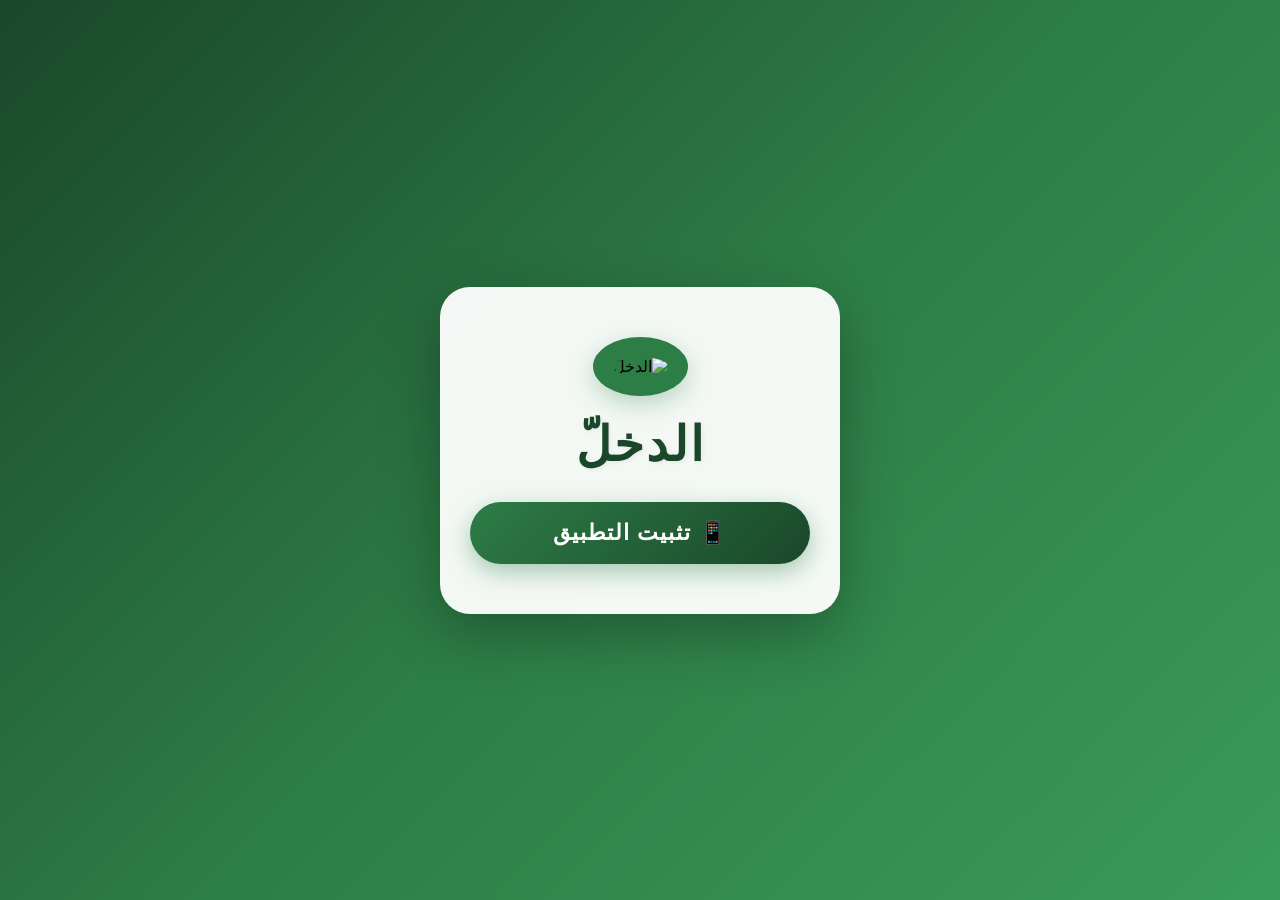
==== index.html @ 5f08a4e5 "bb" ====
<!DOCTYPE html>
<html lang="ar" dir="rtl">
<head>
    <meta charset="UTF-8">
    <meta name="viewport" content="width=device-width, initial-scale=1.0, user-scalable=no">
    <title>الدخلّ</title>
    <link rel="manifest" href="manifest.json">
    <link rel="stylesheet" href="style.css">
    <meta name="theme-color" content="#2D7D46">
</head>
<body>
    <div class="install-page">
        <div class="logo-container">
            <img src="logo.png" alt="الدخلّ" class="logo" id="logoImage">
            <h1 class="app-name">الدخلّ</h1>
            <button id="installBtn" class="install-btn">📱 تثبيت التطبيق</button>
        </div>
    </div>
    <script src="install.js"></script>
</body>
</html>
---- style.css ----
* {
    margin: 0;
    padding: 0;
    box-sizing: border-box;
    font-family: 'Segoe UI', Tahoma, Geneva, Verdana, sans-serif;
}

body {
    background: linear-gradient(135deg, #1a472a 0%, #2D7D46 50%, #3a9b5a 100%);
    min-height: 100vh;
    display: flex;
    justify-content: center;
    align-items: center;
    padding: 20px;
}

.install-page {
    width: 100%;
    max-width: 400px;
    text-align: center;
}

.logo-container {
    background: rgba(255, 255, 255, 0.95);
    border-radius: 30px;
    padding: 50px 30px;
    box-shadow: 0 20px 60px rgba(0, 0, 0, 0.3);
    backdrop-filter: blur(10px);
    animation: fadeInUp 0.8s ease-out;
}

@keyframes fadeInUp {
    from {
        opacity: 0;
        transform: translateY(30px);
    }
    to {
        opacity: 1;
        transform: translateY(0);
    }
}

.logo {
    width: 120px;
    height: 120px;
    border-radius: 50%;
    background: #2D7D46;
    padding: 20px;
    margin-bottom: 20px;
    box-shadow: 0 8px 25px rgba(45, 125, 70, 0.3);
}

.app-name {
    font-size: 48px;
    font-weight: 700;
    color: #1a472a;
    margin-bottom: 30px;
    letter-spacing: 2px;
    text-shadow: 2px 2px 4px rgba(0, 0, 0, 0.05);
}

.install-btn {
    background: linear-gradient(135deg, #2D7D46, #1a472a);
    color: white;
    border: none;
    padding: 18px 50px;
    font-size: 22px;
    font-weight: 600;
    border-radius: 50px;
    cursor: pointer;
    transition: all 0.3s ease;
    box-shadow: 0 8px 25px rgba(45, 125, 70, 0.4);
    width: 100%;
    letter-spacing: 1px;
}

.install-btn:hover {
    transform: translateY(-3px) scale(1.02);
    box-shadow: 0 12px 35px rgba(45, 125, 70, 0.5);
    background: linear-gradient(135deg, #3a9b5a, #2D7D46);
}

.install-btn:active {
    transform: scale(0.95);
}

@media (max-width: 480px) {
    .logo {
        width: 100px;
        height: 100px;
    }
    .app-name {
        font-size: 36px;
    }
    .install-btn {
        font-size: 18px;
        padding: 15px 30px;
    }
}
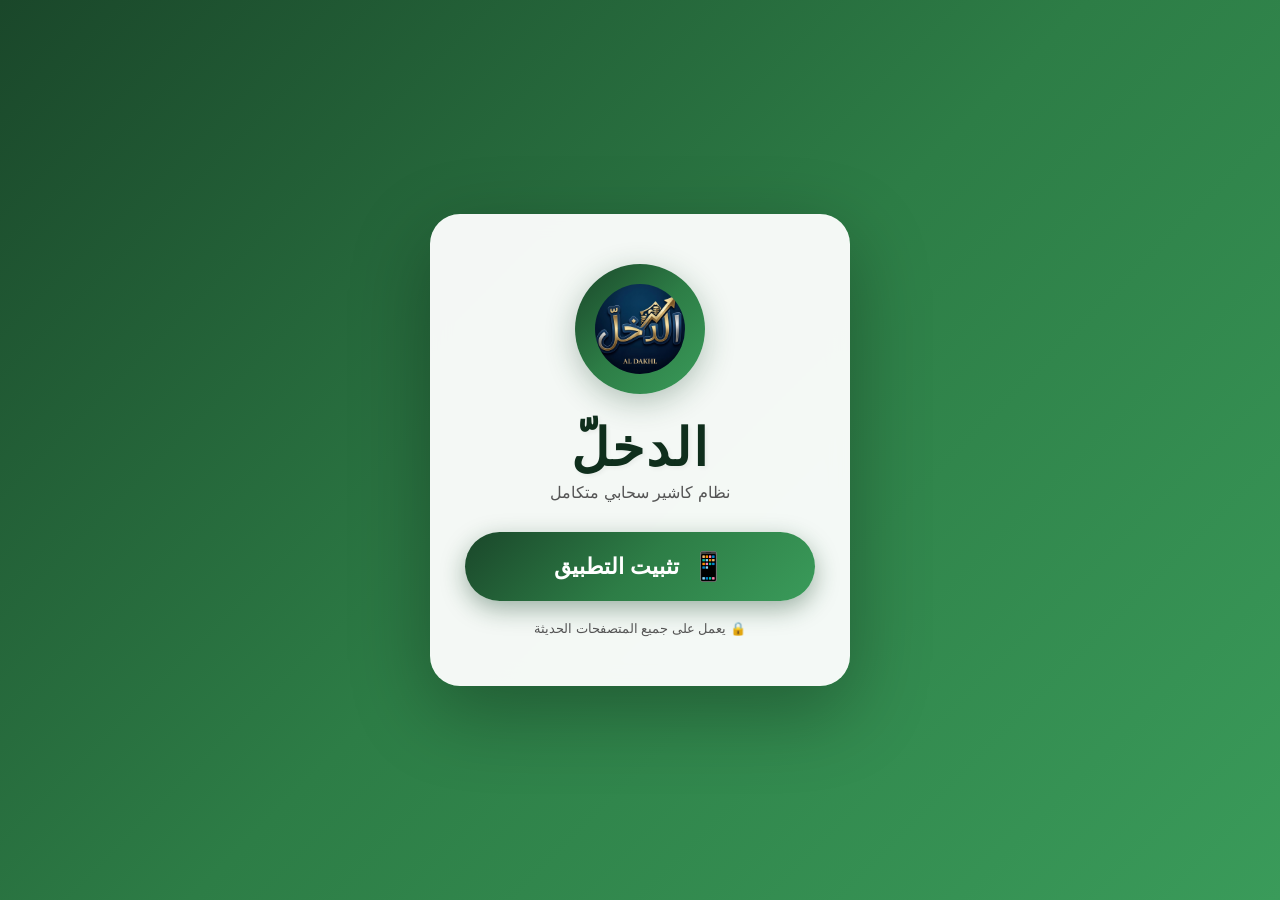
==== commit 3c9bc993: "b1" ====
--- a/index.html
+++ b/index.html
@@ -2,20 +2,127 @@
 <html lang="ar" dir="rtl">
 <head>
     <meta charset="UTF-8">
-    <meta name="viewport" content="width=device-width, initial-scale=1.0, user-scalable=no">
-    <title>الدخلّ</title>
+    <meta name="viewport" content="width=device-width, initial-scale=1.0, maximum-scale=1.0, user-scalable=no">
+    <title>الدخلّ - تثبيت التطبيق</title>
     <link rel="manifest" href="manifest.json">
     <link rel="stylesheet" href="style.css">
-    <meta name="theme-color" content="#2D7D46">
+    <meta name="theme-color" content="#1a472a">
+    <meta name="apple-mobile-web-app-capable" content="yes">
+    <meta name="apple-mobile-web-app-status-bar-style" content="black-translucent">
+    <link rel="apple-touch-icon" href="assets/logo.png">
 </head>
 <body>
-    <div class="install-page">
-        <div class="logo-container">
-            <img src="logo.png" alt="الدخلّ" class="logo" id="logoImage">
-            <h1 class="app-name">الدخلّ</h1>
-            <button id="installBtn" class="install-btn">📱 تثبيت التطبيق</button>
+    <!-- صفحة التثبيت فقط -->
+    <div class="install-page" id="installPage">
+        <div class="install-container">
+            <!-- الشعار -->
+            <div class="logo-wrapper">
+                <img src="assets/logo.png" alt="الدخلّ" class="main-logo" id="mainLogo">
+            </div>
+            
+            <!-- اسم التطبيق -->
+            <h1 class="app-title">الدخلّ</h1>
+            <p class="app-subtitle">نظام كاشير سحابي متكامل</p>
+            
+            <!-- زر التثبيت -->
+            <button id="installBtn" class="install-btn">
+                <span class="btn-icon">📱</span>
+                تثبيت التطبيق
+            </button>
+            
+            <!-- رسالة للمتصفحات غير المدعومة -->
+            <p class="browser-support" id="browserSupport">
+                🔒 يعمل على جميع المتصفحات الحديثة
+            </p>
         </div>
     </div>
-    <script src="install.js"></script>
+
+    <!-- منع الوصول لأي شيء آخر -->
+    <script>
+        // منع محاولة الوصول لصفحات أخرى من المتصفح
+        (function() {
+            // التحقق من أن المستخدم في الصفحة الصحيحة
+            const currentPath = window.location.pathname;
+            const isInstallPage = currentPath === '/' || 
+                                 currentPath === '/index.html' || 
+                                 currentPath === '' ||
+                                 currentPath.endsWith('supermarket-cashier/');
+            
+            if (!isInstallPage) {
+                window.location.href = '/';
+                return;
+            }
+
+            // منع النقر بزر الماوس الأيمن
+            document.addEventListener('contextmenu', function(e) {
+                e.preventDefault();
+                return false;
+            });
+
+            // منع اختصار F12 وأدوات المطور
+            document.addEventListener('keydown', function(e) {
+                // F12
+                if (e.key === 'F12') {
+                    e.preventDefault();
+                    return false;
+                }
+                // Ctrl+Shift+I
+                if (e.ctrlKey && e.shiftKey && (e.key === 'I' || e.key === 'i')) {
+                    e.preventDefault();
+                    return false;
+                }
+                // Ctrl+Shift+J
+                if (e.ctrlKey && e.shiftKey && (e.key === 'J' || e.key === 'j')) {
+                    e.preventDefault();
+                    return false;
+                }
+                // Ctrl+U (عرض المصدر)
+                if (e.ctrlKey && (e.key === 'U' || e.key === 'u')) {
+                    e.preventDefault();
+                    return false;
+                }
+                // Ctrl+Shift+C (عناصر الفحص)
+                if (e.ctrlKey && e.shiftKey && (e.key === 'C' || e.key === 'c')) {
+                    e.preventDefault();
+                    return false;
+                }
+            });
+
+            // منع السحب والإفلات
+            document.addEventListener('dragstart', function(e) {
+                e.preventDefault();
+                return false;
+            });
+
+            // منع تحديد النص
+            document.addEventListener('selectstart', function(e) {
+                e.preventDefault();
+                return false;
+            });
+
+            // التأكد من عدم وجود أي محاولة للدخول لصفحات أخرى عن طريق الـ hash
+            window.addEventListener('hashchange', function() {
+                if (window.location.hash) {
+                    window.location.hash = '';
+                }
+            });
+
+            // حماية إضافية: إذا حاول المستخدم تغيير الـ URL
+            let lastPath = window.location.pathname;
+            setInterval(function() {
+                if (window.location.pathname !== lastPath) {
+                    const current = window.location.pathname;
+                    const allowed = ['/', '/index.html', ''];
+                    if (!allowed.includes(current) && !current.endsWith('supermarket-cashier/')) {
+                        window.location.href = '/';
+                    }
+                    lastPath = window.location.pathname;
+                }
+            }, 500);
+        })();
+    </script>
+
+    <!-- كود التثبيت -->
+    <script src="js/app.js"></script>
 </body>
 </html>
--- a/style.css
+++ b/style.css
@@ -1,32 +1,76 @@
+/* ===== الإعدادات العامة ===== */
 * {
     margin: 0;
     padding: 0;
     box-sizing: border-box;
+    -webkit-tap-highlight-color: transparent;
+}
+
+:root {
+    --primary: #1a472a;
+    --primary-light: #2D7D46;
+    --primary-dark: #0f2e1c;
+    --primary-gradient: linear-gradient(135deg, #1a472a 0%, #2D7D46 50%, #3a9b5a 100%);
+    --secondary: #f5f5f5;
+    --text-primary: #1a1a1a;
+    --text-secondary: #555;
+    --text-light: #fff;
+    --danger: #dc3545;
+    --success: #28a745;
+    --warning: #ffc107;
+    --shadow: 0 4px 20px rgba(0, 0, 0, 0.1);
+    --shadow-hover: 0 8px 30px rgba(0, 0, 0, 0.15);
+    --border-radius: 16px;
+    --border-radius-sm: 10px;
+    --transition: all 0.3s cubic-bezier(0.4, 0, 0.2, 1);
+}
+
+/* ===== الوضع الداكن ===== */
+[data-theme="dark"] {
+    --primary: #1a472a;
+    --primary-light: #2D7D46;
+    --primary-dark: #0f2e1c;
+    --secondary: #1a1a1a;
+    --text-primary: #f5f5f5;
+    --text-secondary: #aaa;
+    --text-light: #fff;
+    --shadow: 0 4px 20px rgba(0, 0, 0, 0.3);
+    --shadow-hover: 0 8px 30px rgba(0, 0, 0, 0.4);
+}
+
+body {
     font-family: 'Segoe UI', Tahoma, Geneva, Verdana, sans-serif;
-}
-
-body {
-    background: linear-gradient(135deg, #1a472a 0%, #2D7D46 50%, #3a9b5a 100%);
+    background: var(--secondary);
+    color: var(--text-primary);
     min-height: 100vh;
+    overflow-x: hidden;
+    transition: background 0.3s, color 0.3s;
+}
+
+/* ===== صفحة التثبيت ===== */
+.install-page {
+    min-height: 100vh;
+    background: var(--primary-gradient);
     display: flex;
     justify-content: center;
     align-items: center;
     padding: 20px;
 }
 
-.install-page {
-    width: 100%;
-    max-width: 400px;
-    text-align: center;
-}
-
-.logo-container {
+.install-container {
     background: rgba(255, 255, 255, 0.95);
     border-radius: 30px;
-    padding: 50px 30px;
-    box-shadow: 0 20px 60px rgba(0, 0, 0, 0.3);
+    padding: 50px 35px;
+    max-width: 420px;
+    width: 100%;
+    text-align: center;
+    box-shadow: 0 25px 80px rgba(0, 0, 0, 0.3);
     backdrop-filter: blur(10px);
     animation: fadeInUp 0.8s ease-out;
+}
+
+[data-theme="dark"] .install-container {
+    background: rgba(30, 30, 30, 0.95);
 }
 
 @keyframes fadeInUp {
@@ -40,60 +84,564 @@
     }
 }
 
-.logo {
-    width: 120px;
-    height: 120px;
+.logo-wrapper {
+    margin-bottom: 20px;
+}
+
+.main-logo {
+    width: 130px;
+    height: 130px;
     border-radius: 50%;
-    background: #2D7D46;
+    background: var(--primary-gradient);
     padding: 20px;
-    margin-bottom: 20px;
-    box-shadow: 0 8px 25px rgba(45, 125, 70, 0.3);
-}
-
-.app-name {
-    font-size: 48px;
-    font-weight: 700;
-    color: #1a472a;
-    margin-bottom: 30px;
+    box-shadow: 0 8px 30px rgba(26, 71, 42, 0.3);
+    transition: transform 0.3s;
+}
+
+.main-logo:hover {
+    transform: scale(1.05);
+}
+
+.app-title {
+    font-size: 52px;
+    font-weight: 800;
+    color: var(--primary-dark);
+    margin-bottom: 5px;
     letter-spacing: 2px;
     text-shadow: 2px 2px 4px rgba(0, 0, 0, 0.05);
 }
 
+[data-theme="dark"] .app-title {
+    color: #fff;
+}
+
+.app-subtitle {
+    font-size: 16px;
+    color: var(--text-secondary);
+    margin-bottom: 30px;
+}
+
 .install-btn {
-    background: linear-gradient(135deg, #2D7D46, #1a472a);
+    background: var(--primary-gradient);
     color: white;
     border: none;
-    padding: 18px 50px;
+    padding: 18px 40px;
     font-size: 22px;
-    font-weight: 600;
+    font-weight: 700;
     border-radius: 50px;
     cursor: pointer;
-    transition: all 0.3s ease;
-    box-shadow: 0 8px 25px rgba(45, 125, 70, 0.4);
+    transition: var(--transition);
+    box-shadow: 0 8px 25px rgba(26, 71, 42, 0.4);
     width: 100%;
-    letter-spacing: 1px;
+    display: flex;
+    align-items: center;
+    justify-content: center;
+    gap: 12px;
 }
 
 .install-btn:hover {
     transform: translateY(-3px) scale(1.02);
-    box-shadow: 0 12px 35px rgba(45, 125, 70, 0.5);
-    background: linear-gradient(135deg, #3a9b5a, #2D7D46);
+    box-shadow: 0 12px 35px rgba(26, 71, 42, 0.5);
 }
 
 .install-btn:active {
     transform: scale(0.95);
 }
 
-@media (max-width: 480px) {
-    .logo {
+.btn-icon {
+    font-size: 28px;
+}
+
+.browser-support {
+    margin-top: 20px;
+    font-size: 13px;
+    color: var(--text-secondary);
+}
+
+/* ===== الهيدر العلوي ===== */
+.app-header {
+    background: var(--primary-gradient);
+    padding: 15px 20px;
+    text-align: center;
+    position: sticky;
+    top: 0;
+    z-index: 100;
+    box-shadow: 0 2px 15px rgba(0, 0, 0, 0.1);
+}
+
+.app-header h1 {
+    color: white;
+    font-size: 28px;
+    font-weight: 700;
+    letter-spacing: 1px;
+    text-shadow: 0 2px 4px rgba(0, 0, 0, 0.2);
+}
+
+/* ===== النافبار السفلي ===== */
+.bottom-nav {
+    position: fixed;
+    bottom: 0;
+    left: 0;
+    right: 0;
+    background: var(--primary-gradient);
+    display: flex;
+    justify-content: space-around;
+    align-items: center;
+    padding: 8px 0 12px;
+    box-shadow: 0 -4px 20px rgba(0, 0, 0, 0.15);
+    z-index: 1000;
+    border-radius: 20px 20px 0 0;
+}
+
+.nav-item {
+    display: flex;
+    flex-direction: column;
+    align-items: center;
+    gap: 2px;
+    cursor: pointer;
+    padding: 4px 12px;
+    border-radius: 12px;
+    transition: var(--transition);
+    position: relative;
+    min-width: 50px;
+    border: none;
+    background: transparent;
+}
+
+.nav-item img {
+    width: 30px;
+    height: 30px;
+    filter: brightness(0) invert(1);
+    opacity: 0.6;
+    transition: var(--transition);
+}
+
+.nav-item.active img {
+    opacity: 1;
+    transform: scale(1.1);
+}
+
+.nav-item.active {
+    background: rgba(255, 255, 255, 0.15);
+}
+
+.nav-item.active::after {
+    content: '';
+    position: absolute;
+    top: -2px;
+    left: 50%;
+    transform: translateX(-50%);
+    width: 20px;
+    height: 3px;
+    background: white;
+    border-radius: 10px;
+}
+
+.nav-label {
+    font-size: 10px;
+    color: rgba(255, 255, 255, 0.6);
+    transition: var(--transition);
+}
+
+.nav-item.active .nav-label {
+    color: white;
+    font-weight: 600;
+}
+
+/* ===== الأزرار العامة ===== */
+.btn {
+    padding: 12px 24px;
+    border: none;
+    border-radius: var(--border-radius-sm);
+    font-size: 16px;
+    font-weight: 600;
+    cursor: pointer;
+    transition: var(--transition);
+    display: inline-flex;
+    align-items: center;
+    justify-content: center;
+    gap: 8px;
+}
+
+.btn-primary {
+    background: var(--primary-gradient);
+    color: white;
+    box-shadow: 0 4px 15px rgba(26, 71, 42, 0.3);
+}
+
+.btn-primary:hover {
+    transform: translateY(-2px);
+    box-shadow: 0 6px 25px rgba(26, 71, 42, 0.4);
+}
+
+.btn-primary:active {
+    transform: scale(0.95);
+}
+
+.btn-danger {
+    background: var(--danger);
+    color: white;
+}
+
+.btn-danger:hover {
+    background: #c82333;
+    transform: translateY(-2px);
+}
+
+.btn-success {
+    background: var(--success);
+    color: white;
+}
+
+.btn-success:hover {
+    background: #218838;
+    transform: translateY(-2px);
+}
+
+.btn-warning {
+    background: var(--warning);
+    color: #333;
+}
+
+.btn-warning:hover {
+    background: #e0a800;
+    transform: translateY(-2px);
+}
+
+.btn-outline {
+    background: transparent;
+    border: 2px solid var(--primary-light);
+    color: var(--primary-light);
+}
+
+.btn-outline:hover {
+    background: var(--primary-light);
+    color: white;
+}
+
+.btn-full {
+    width: 100%;
+}
+
+.btn-lg {
+    padding: 16px 32px;
+    font-size: 18px;
+}
+
+.btn-sm {
+    padding: 8px 16px;
+    font-size: 14px;
+}
+
+/* ===== البطاقات ===== */
+.card {
+    background: white;
+    border-radius: var(--border-radius);
+    padding: 20px;
+    box-shadow: var(--shadow);
+    transition: var(--transition);
+}
+
+[data-theme="dark"] .card {
+    background: #2a2a2a;
+}
+
+.card:hover {
+    box-shadow: var(--shadow-hover);
+    transform: translateY(-2px);
+}
+
+/* ===== الحقول ===== */
+.form-group {
+    margin-bottom: 16px;
+}
+
+.form-group label {
+    display: block;
+    margin-bottom: 6px;
+    font-weight: 600;
+    color: var(--text-secondary);
+    font-size: 14px;
+}
+
+.form-control {
+    width: 100%;
+    padding: 12px 16px;
+    border: 2px solid #ddd;
+    border-radius: var(--border-radius-sm);
+    font-size: 16px;
+    transition: var(--transition);
+    background: white;
+    color: var(--text-primary);
+}
+
+[data-theme="dark"] .form-control {
+    background: #333;
+    border-color: #555;
+    color: white;
+}
+
+.form-control:focus {
+    outline: none;
+    border-color: var(--primary-light);
+    box-shadow: 0 0 0 3px rgba(45, 125, 70, 0.2);
+}
+
+/* ===== النوافذ المنبثقة ===== */
+.modal-overlay {
+    position: fixed;
+    top: 0;
+    left: 0;
+    right: 0;
+    bottom: 0;
+    background: rgba(0, 0, 0, 0.5);
+    backdrop-filter: blur(5px);
+    display: none;
+    justify-content: center;
+    align-items: center;
+    z-index: 2000;
+    animation: fadeIn 0.3s;
+}
+
+.modal-overlay.active {
+    display: flex;
+}
+
+@keyframes fadeIn {
+    from {
+        opacity: 0;
+    }
+    to {
+        opacity: 1;
+    }
+}
+
+.modal-content {
+    background: white;
+    border-radius: var(--border-radius);
+    padding: 30px;
+    max-width: 500px;
+    width: 90%;
+    max-height: 90vh;
+    overflow-y: auto;
+    animation: slideUp 0.3s ease-out;
+    position: relative;
+}
+
+[data-theme="dark"] .modal-content {
+    background: #2a2a2a;
+}
+
+@keyframes slideUp {
+    from {
+        transform: translateY(30px);
+        opacity: 0;
+    }
+    to {
+        transform: translateY(0);
+        opacity: 1;
+    }
+}
+
+.modal-close {
+    position: absolute;
+    top: 15px;
+    right: 15px;
+    background: none;
+    border: none;
+    font-size: 24px;
+    cursor: pointer;
+    color: var(--text-secondary);
+    padding: 5px 10px;
+    border-radius: 8px;
+    transition: var(--transition);
+}
+
+.modal-close:hover {
+    background: rgba(0, 0, 0, 0.1);
+}
+
+/* ===== القوائم ===== */
+.list-item {
+    display: flex;
+    justify-content: space-between;
+    align-items: center;
+    padding: 12px 16px;
+    background: white;
+    border-radius: var(--border-radius-sm);
+    margin-bottom: 8px;
+    box-shadow: 0 2px 8px rgba(0, 0, 0, 0.05);
+    transition: var(--transition);
+    cursor: pointer;
+}
+
+[data-theme="dark"] .list-item {
+    background: #333;
+}
+
+.list-item:hover {
+    transform: translateX(5px);
+    box-shadow: var(--shadow);
+}
+
+.list-item .left {
+    display: flex;
+    flex-direction: column;
+    gap: 2px;
+}
+
+.list-item .right {
+    text-align: left;
+}
+
+/* ===== الألوان ===== */
+.text-danger {
+    color: var(--danger);
+}
+.text-success {
+    color: var(--success);
+}
+.text-primary {
+    color: var(--primary-light);
+}
+.text-muted {
+    color: var(--text-secondary);
+}
+
+.bg-danger {
+    background: var(--danger);
+    color: white;
+}
+.bg-success {
+    background: var(--success);
+    color: white;
+}
+.bg-primary {
+    background: var(--primary-light);
+    color: white;
+}
+
+/* ===== الأدوات المساعدة ===== */
+.text-center {
+    text-align: center;
+}
+.text-right {
+    text-align: right;
+}
+.text-left {
+    text-align: left;
+}
+
+.mt-10 { margin-top: 10px; }
+.mt-20 { margin-top: 20px; }
+.mt-30 { margin-top: 30px; }
+.mb-10 { margin-bottom: 10px; }
+.mb-20 { margin-bottom: 20px; }
+.mb-30 { margin-bottom: 30px; }
+
+.p-10 { padding: 10px; }
+.p-20 { padding: 20px; }
+.p-30 { padding: 30px; }
+
+.flex { display: flex; }
+.flex-center { display: flex; align-items: center; justify-content: center; }
+.flex-between { display: flex; justify-content: space-between; align-items: center; }
+.flex-column { display: flex; flex-direction: column; }
+.gap-10 { gap: 10px; }
+.gap-20 { gap: 20px; }
+
+/* ===== التجاوب ===== */
+@media (max-width: 768px) {
+    .install-container {
+        padding: 30px 20px;
+    }
+    
+    .app-title {
+        font-size: 40px;
+    }
+    
+    .main-logo {
         width: 100px;
         height: 100px;
     }
-    .app-name {
-        font-size: 36px;
-    }
+    
     .install-btn {
         font-size: 18px;
         padding: 15px 30px;
     }
+    
+    .bottom-nav {
+        padding: 6px 0 10px;
+    }
+    
+    .nav-item {
+        padding: 2px 8px;
+        min-width: 40px;
+    }
+    
+    .nav-item img {
+        width: 24px;
+        height: 24px;
+    }
+    
+    .nav-label {
+        font-size: 9px;
+    }
+    
+    .modal-content {
+        padding: 20px;
+        width: 95%;
+    }
+    
+    .btn {
+        padding: 10px 18px;
+        font-size: 14px;
+    }
+}
+
+/* ===== التمرير ===== */
+::-webkit-scrollbar {
+    width: 6px;
+    height: 6px;
+}
+
+::-webkit-scrollbar-track {
+    background: var(--secondary);
+}
+
+::-webkit-scrollbar-thumb {
+    background: var(--primary-light);
+    border-radius: 10px;
+}
+
+::-webkit-scrollbar-thumb:hover {
+    background: var(--primary);
+}
+
+/* ===== الإشعارات ===== */
+.toast {
+    position: fixed;
+    bottom: 80px;
+    left: 50%;
+    transform: translateX(-50%);
+    background: #333;
+    color: white;
+    padding: 12px 24px;
+    border-radius: var(--border-radius-sm);
+    z-index: 3000;
+    animation: slideUp 0.3s ease-out;
+    box-shadow: var(--shadow-hover);
+    max-width: 90%;
+    text-align: center;
+}
+
+.toast-success {
+    background: var(--success);
+}
+.toast-error {
+    background: var(--danger);
+}
+.toast-warning {
+    background: var(--warning);
+    color: #333;
 }
